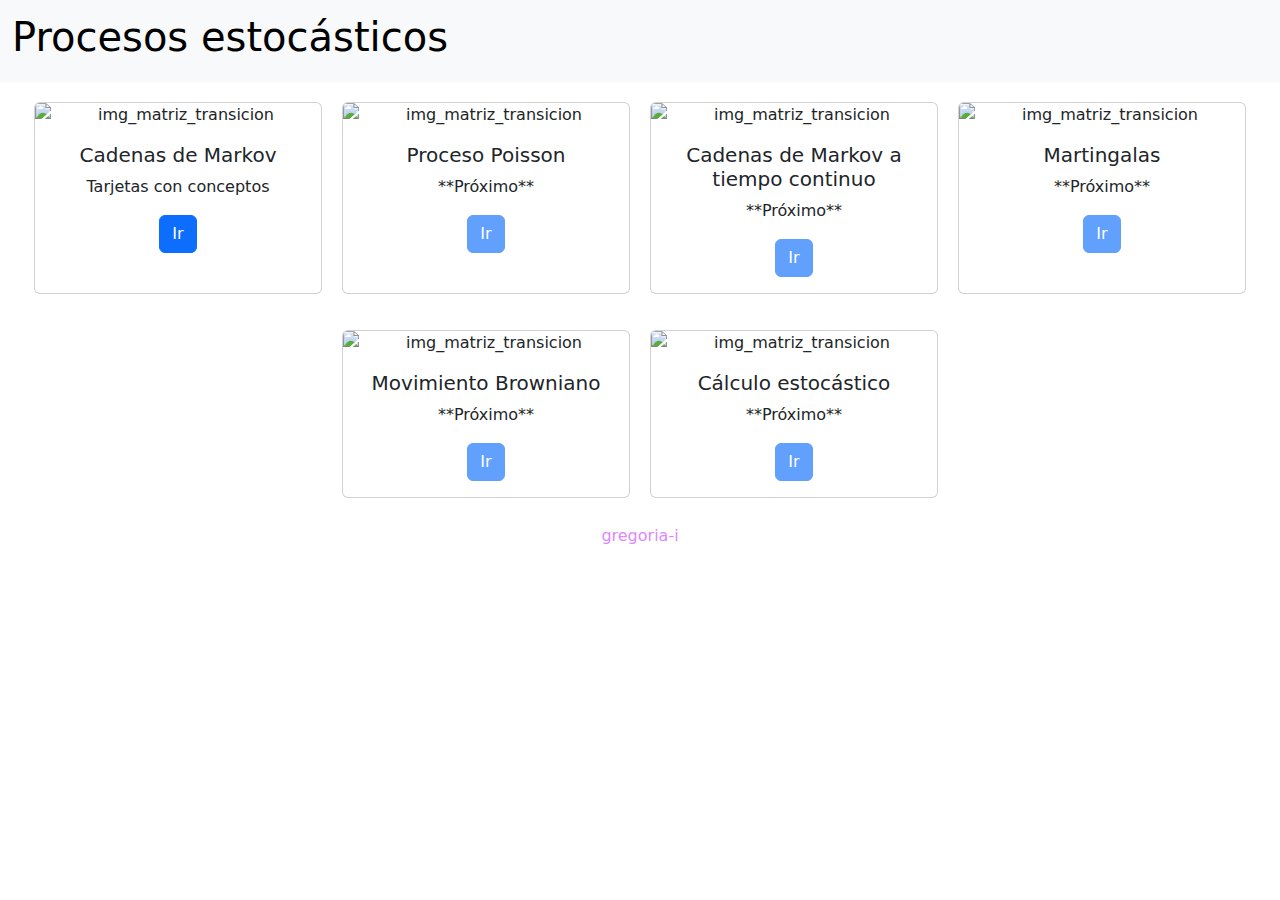
==== Cadenas de Markov/index.html @ cb021203 "pagina principal" ====
<!DOCTYPE html>
<html lang="es">
<head>
    <meta charset="UTF-8">
    <meta name="viewport" content="width=device-width, initial-scale=1.0">
    <title>Procesos estocasticos</title>
    <link rel="stylesheet" href="css/tarjetas_pagina_principal.css">
    <link href="https://cdn.jsdelivr.net/npm/bootstrap@5.3.0/dist/css/bootstrap.min.css" rel="stylesheet">
</head>
<body>
    <nav class="navbar navbar-expand-lg bg-body-tertiary">
        <div class="container-fluid">
          <a class="navbar-brand" href="#"><h1>Procesos estocásticos</h1></a>
          </div>
        </div>
      </nav>
    <div class="card-container">
        <div class="card text-center mb-3" style="width: 18rem;">
            <img src="img/matriz_transicion.jpg" class="card-img-top" alt="img_matriz_transicion">
            <div class="card-body">
              <h5 class="card-title">Cadenas de Markov</h5>
              <p class="card-text">Tarjetas con conceptos</p>
              <a href="#" class="btn btn-primary">Ir</a>
            </div>
          </div>
        <div class="card text-center mb-3" style="width: 18rem;">
            <img src="img/matriz_transicion.jpg" class="card-img-top" alt="img_matriz_transicion">
            <div class="card-body">
              <h5 class="card-title">Proceso Poisson</h5>
              <p class="card-text">**Próximo**</p>
              <a href="#" class="btn btn-primary disabled">Ir</a>
            </div>
          </div>
        <div class="card text-center mb-3" style="width: 18rem;">
            <img src="img/matriz_transicion.jpg" class="card-img-top" alt="img_matriz_transicion">
            <div class="card-body">
              <h5 class="card-title">Cadenas de Markov a tiempo continuo</h5>
              <p class="card-text">**Próximo**</p>
              <a href="#" class="btn btn-primary disabled">Ir</a>
            </div>
          </div>
        <div class="card text-center mb-3" style="width: 18rem;">
            <img src="img/matriz_transicion.jpg" class="card-img-top" alt="img_matriz_transicion">
            <div class="card-body">
              <h5 class="card-title">Martingalas</h5>
              <p class="card-text">**Próximo**</p>
              <a href="#" class="btn btn-primary disabled">Ir</a>
            </div>
          </div>
        <div class="card text-center mb-3" style="width: 18rem;">
            <img src="img/matriz_transicion.jpg" class="card-img-top" alt="img_matriz_transicion">
            <div class="card-body">
              <h5 class="card-title">Movimiento Browniano</h5>
              <p class="card-text">**Próximo**</p>
              <a href="#" class="btn btn-primary disabled">Ir</a>
            </div>
          </div>
        <div class="card text-center mb-3" style="width: 18rem;">
            <img src="img/matriz_transicion.jpg" class="card-img-top" alt="img_matriz_transicion">
            <div class="card-body">
              <h5 class="card-title">Cálculo estocástico</h5>
              <p class="card-text">**Próximo**</p>
              <a href="#" class="btn btn-primary disabled">Ir</a>
            </div>
          </div>
    </div>
    <div class="signature-container">
        gregoria-i
    </div>
</body>
</html>
---- Cadenas de Markov/css/tarjetas_pagina_principal.css ----
/* Estilos para ubicar las tarjetas */
.card-container {
    display: flex;
    justify-content: center;  /* Centra las tarjetas horizontalmente */
    flex-wrap: wrap;  /* Asegura que las tarjetas se envuelvan cuando no quepan en una sola fila */
    gap: 20px; /* Espacio entre las tarjetas */
    margin-top: 20px;
}

/* Estilo firma*/
.signature-container {
    justify-content: center;
    text-align: center;
    margin-top: 10px;
    margin-bottom: 10px;
    color: #dd88ff;
}
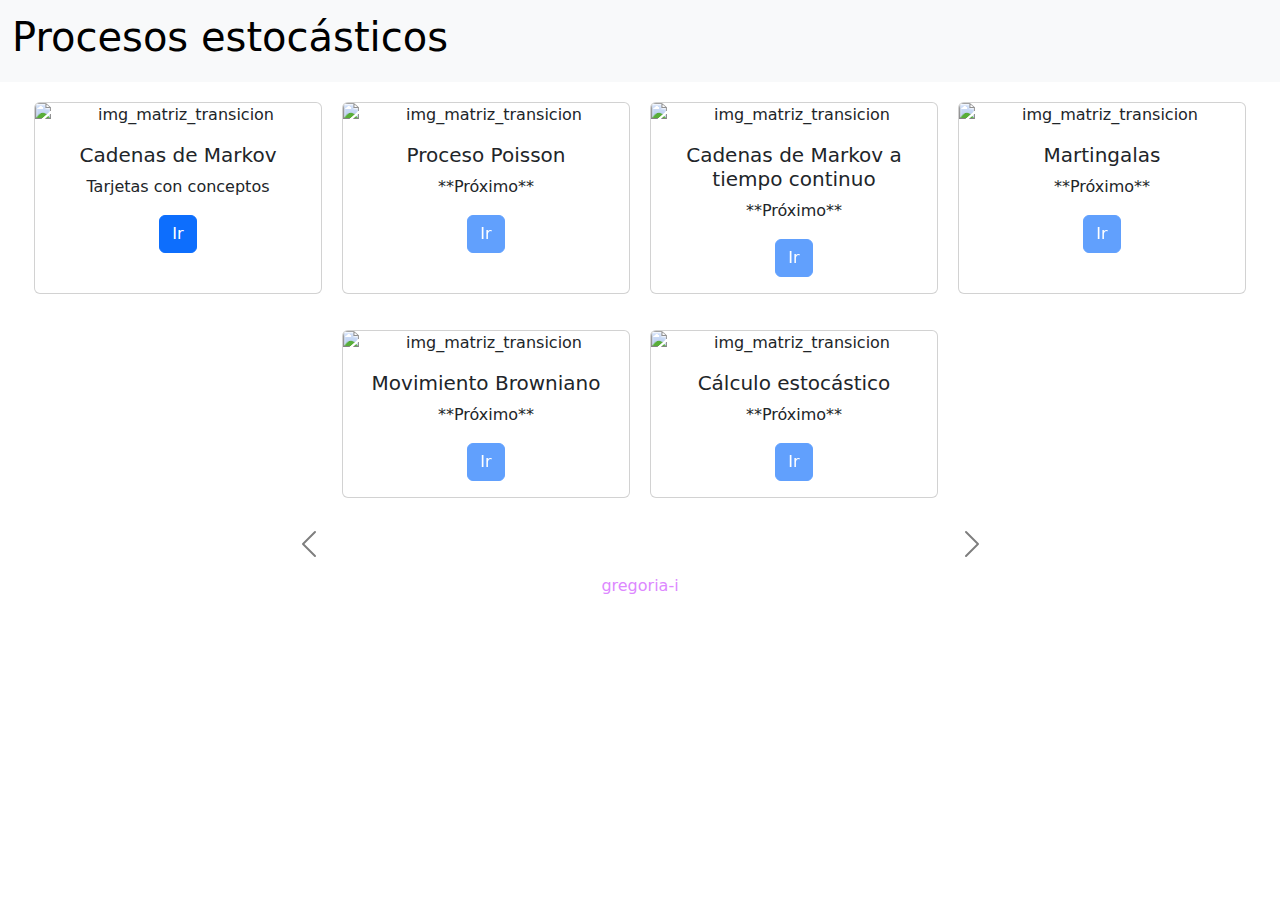
==== commit ddee1ffe: "carrusel con movimiento" ====
--- a/Cadenas de Markov/index.html
+++ b/Cadenas de Markov/index.html
@@ -5,7 +5,10 @@
     <meta name="viewport" content="width=device-width, initial-scale=1.0">
     <title>Procesos estocasticos</title>
     <link rel="stylesheet" href="css/tarjetas_pagina_principal.css">
+    <link rel="stylesheet" href="css/carrusel.css">
     <link href="https://cdn.jsdelivr.net/npm/bootstrap@5.3.0/dist/css/bootstrap.min.css" rel="stylesheet">
+    <script src="https://cdn.jsdelivr.net/npm/bootstrap@5.3.0/dist/js/bootstrap.bundle.min.js"></script>
+    <script src="js/iniciar_carrusel.js"></script>
 </head>
 <body>
     <nav class="navbar navbar-expand-lg bg-body-tertiary">
@@ -20,7 +23,7 @@
             <div class="card-body">
               <h5 class="card-title">Cadenas de Markov</h5>
               <p class="card-text">Tarjetas con conceptos</p>
-              <a href="#" class="btn btn-primary">Ir</a>
+              <a href="#" class="btn btn-primary" onclick="setCarousel(0)">Ir</a>
             </div>
           </div>
         <div class="card text-center mb-3" style="width: 18rem;">
@@ -64,6 +67,21 @@
             </div>
           </div>
     </div>
+    <div class="carrusel-container">
+        <div id="carouselExampleIndicators" class="carousel carousel-dark slide">
+            <div class="carousel-inner" id="carouselItems">
+                <!-- Se insertarán imágenes dinámicamente aquí -->
+            </div>
+            <button class="carousel-control-prev" type="button" data-bs-target="#carouselExampleIndicators" data-bs-slide="prev">
+                <span class="carousel-control-prev-icon" aria-hidden="false"></span>
+                <span class="visually-hidden">Previous</span>
+            </button>
+            <button class="carousel-control-next" type="button" data-bs-target="#carouselExampleIndicators" data-bs-slide="next">
+                <span class="carousel-control-next-icon" aria-hidden="true"></span>
+                <span class="visually-hidden">Next</span>
+            </button>
+        </div>
+    </div>
     <div class="signature-container">
         gregoria-i
     </div>
--- a/Cadenas de Markov/css/carrusel.css
+++ b/Cadenas de Markov/css/carrusel.css
@@ -0,0 +1,7 @@
+/* Estilos para carrusel */
+.carrusel-container {
+    justify-content: center;
+    max-width: 800px; /* Ajusta el ancho del contenedor */
+    margin: 20px auto; /* Centra el contenedor horizontalmente */
+    padding: 10px; /* Espacio interno */
+}